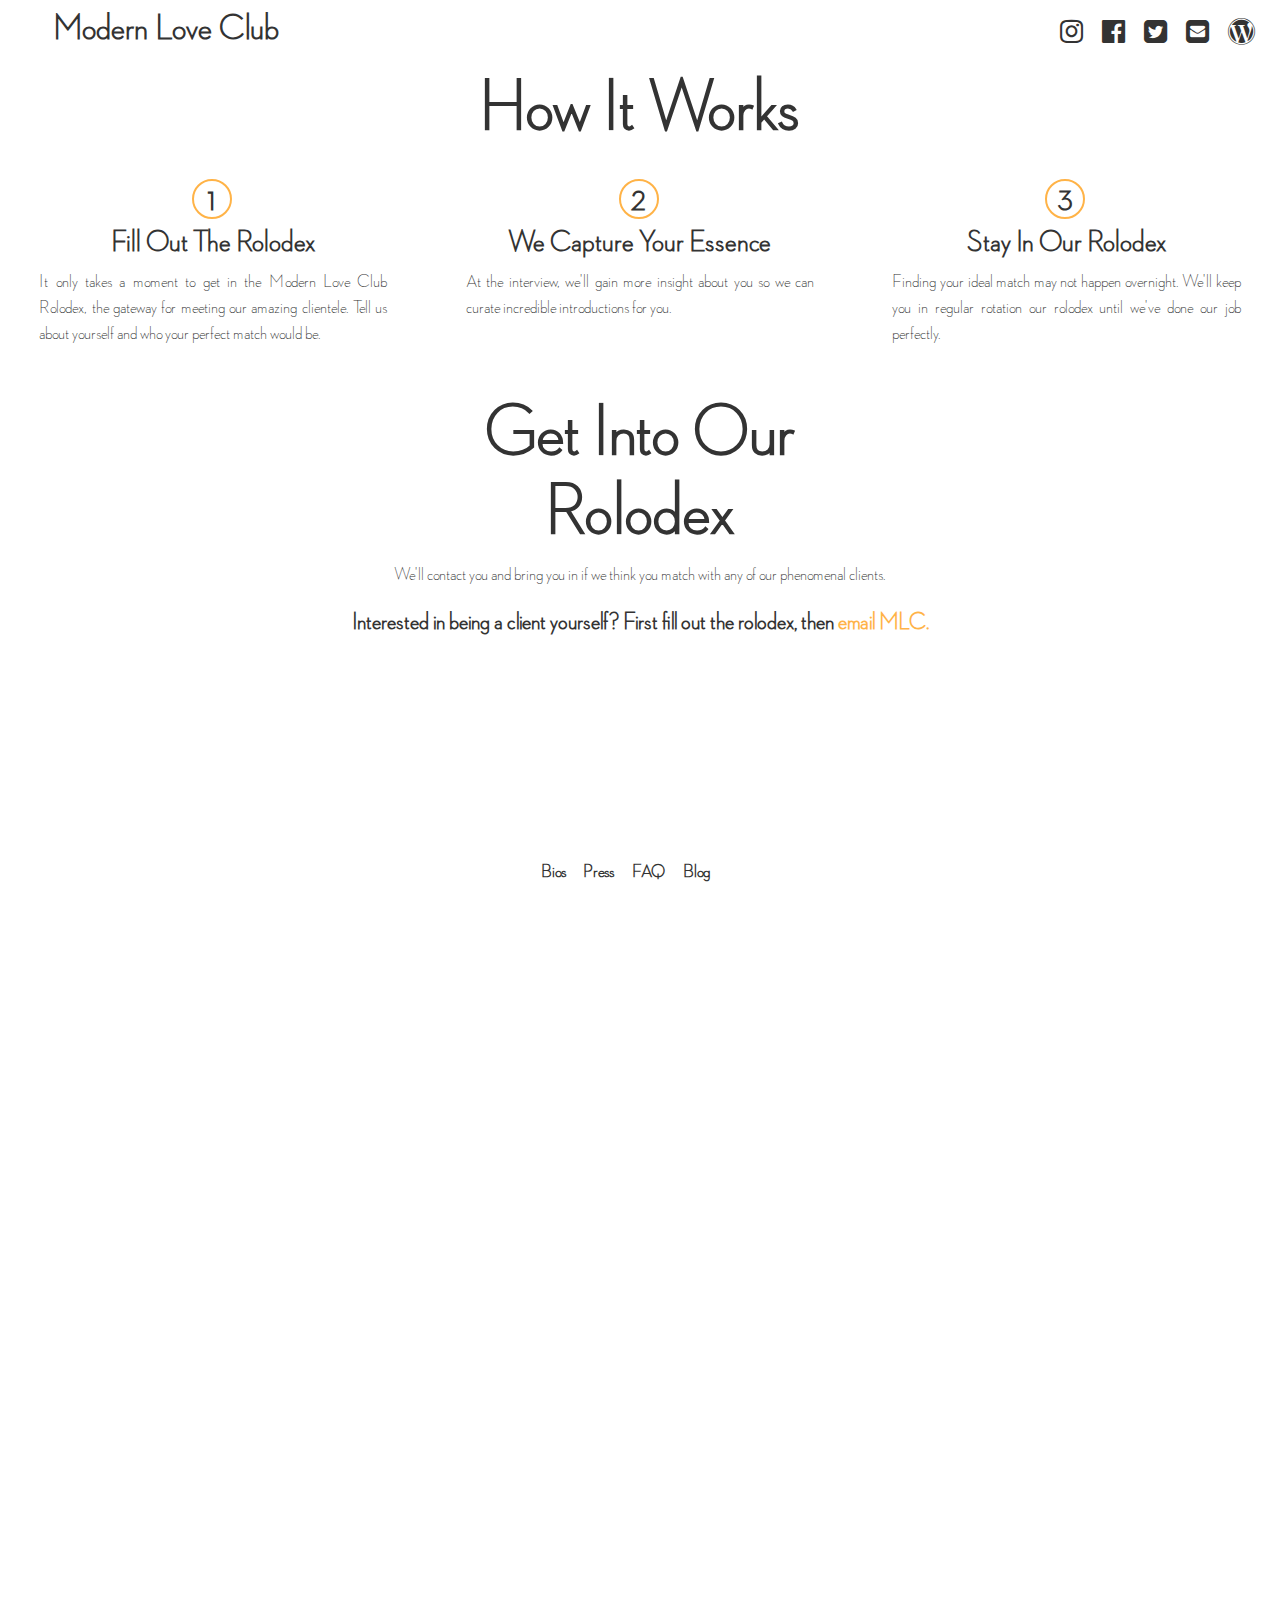
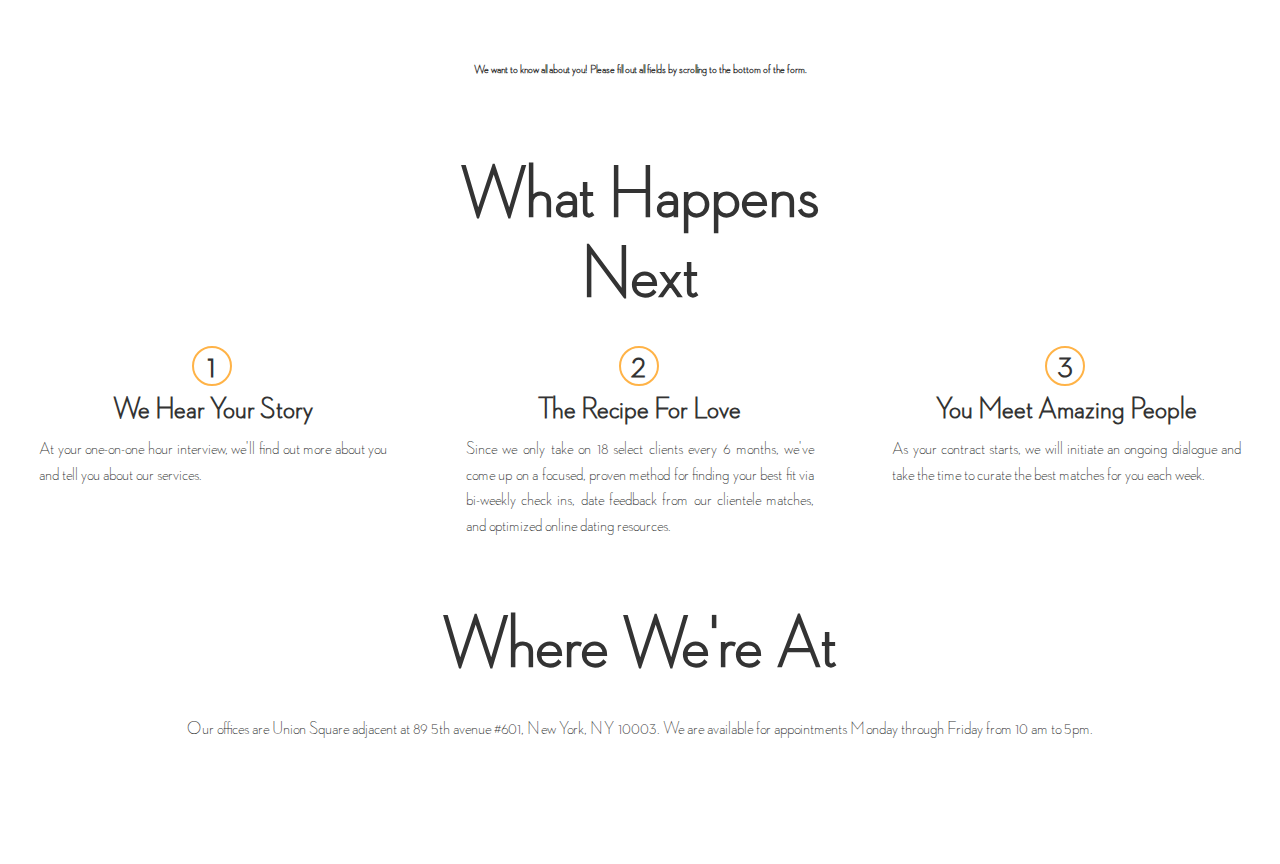
==== about.html @ 14af83e6 "got everything just the way I wanted" ====
<!DOCTYPE html>
<html>
  <head>
    <html lang="en">
    <meta charset="utf-8">
    <meta http-equiv="X-UA-Compatible" content="IE=edge">
    <meta name="viewport" content="width=device-width, initial-scale=1">
    <meta name="keywords" content="Modern Love Club, MLC, Amy Van Doran, Matchmaking">
    <meta name="description" content="We put the curating in dating.">
    <link rel="shortcut icon" href="favicon.ico" />
    <title>Modern Love Club</title>
    <link rel="stylesheet" type="text/css" href="css/bootstrap.min.css">
    <link rel="stylesheet" href="http://maxcdn.bootstrapcdn.com/font-awesome/4.3.0/css/font-awesome.min.css">
    <link rel="stylesheet" type="text/css" href="css/styles.css">
  </head>
  <body>

    <div class="container-fluid">

      <div class="navigation">
        <div class="row">
          <div class="col-md-12">
            <h1 class="brand-logo"><a class="brand-link" href="about.html">Modern Love Club</h1>
            <ul class="nav-guide">
              <li class="nav-links"><a class="fa-link" href="https://instagram.com/amyvandoran/"><i class="fa fa-instagram"></i></a></li>
              <li class="nav-links"><a class="fa-link" href="https://www.facebook.com/modernloveclub"><i class="fa fa-facebook-official"></i></a></li>
              <li class="nav-links"><a class="fa-link" href="https://twitter.com/modernloveclub"><i class="fa fa-twitter-square"></i></a></li>
              <li class="nav-links"><a class="fa-link" href="mailto:info@modernloveclub.com?subject=hello"><i class="fa fa-envelope-square"></i></a></li>
              <li class="nav-links"><a class="fa-link" href="https://modernloveclub.wordpress.com/"><i class="fa fa-wordpress"></i></a></li>
            </ul>

            <div class="btn drop-button">Menu</div>
            <div class="drop-menu">
              <ul class="drop-list">
                <li class="drop-item"><a class="fa-link" href="about.html">Home</a></li>
                <li class="drop-item"><a class="fa-link" href="about.html">About</a></li>
                <li class="drop-item"><a class="fa-link" href="bios.html">Bios</a></li>
                <li class="drop-item"><a class="fa-link" href="press.html">Press</a></li>
                <li class="drop-item"><a class="fa-link" href="faq.html">FAQ</a></li>
                <li class="drop-item"><a class="fa-link" href="https://www.facebook.com/modernloveclub">Facebook</a></li>
                <li class="drop-item"><a class="fa-link" href="https://twitter.com/modernloveclub">Twitter</a></li>
                <li class="drop-item"><a class="fa-link" href="https://instagram.com/amyvandoran/">Instagram</a></li>
                <li class="drop-item"><a class="fa-link" href="mailto:info@modernloveclub.com?subject=hello"><i class="fa fa-envelope-square"></i></a></li>
                <li class="drop-item"><a class="fa-link" href="https://modernloveclub.wordpress.com/">Blog</a></li>
              </ul>
            </div>
          </div>

        </div>
      </div>

      <div class="content">

        <div class="row">

          <div class="col-md-4 col-md-offset-4">
            <h1 class="centered section-headline">How It Works</h1>
          </div>

        </div>

        <div class="row">

          <div class="col-md-4">
            <div class="work-box">

              <div class="row">
                <div class="circle">
                  <h1 class="circle-text">1</h1>
                </div>
              </div>

              <div class="row">
                <h2 class="centered work-descriptor">Fill out the rolodex</h2>
                <p class="work-text">It only takes a moment to get in the Modern Love Club Rolodex, the gateway for meeting our amazing clientele.  Tell us about yourself and who your perfect match would be.</p>
              </div>

            </div>
          </div>

          <div class="col-md-4">
            <div class="work-box">

              <div class="row">
                <div class="circle">
                  <h1 class="circle-text">2</h1>
                </div>
              </div>

              <div class="row">
                <h2 class="centered work-descriptor">We Capture Your Essence</h2>
                <p class="work-text">At the interview, we'll gain more insight about you so we can curate incredible introductions for you.</p>
              </div>

            </div>
          </div>

          <div class="col-md-4">
            <div class="work-box">

              <div class="row">
                <div class="circle">
                  <h1 class="circle-text">3</h1>
                </div>
              </div>

              <div class="row">
                <h2 class="centered work-descriptor">Stay In Our Rolodex</h2>
                <p class="work-text">Finding your ideal match may not happen overnight.  We'll keep you in regular rotation our rolodex until we've done our job perfectly.</p>
              </div>

            </div>
          </div>


        </div>

        <div class="row">

          <div class="col-md-4 col-md-offset-4">
            <h1 class="centered section-headline">Get Into Our Rolodex</h1>
          </div>

        </div>

        <div class="row">
          <div class="col-md-6 col-md-offset-3 hidden-xs">
            <p class="centered">We'll contact you and bring you in if we think you match with any of our phenomenal clients.</p>
            <h1 class="centered visible-xs">Well this is awkward.</h1>
            <p class="visible-xs">We're so excited to meet you, but our rolodex works best on a laptop, desktop or tablet.  Please visit us from your favorite device and fill out the form there.  In the meantime, you may book an appointment with Amy or email Julie now.  Thanks, look forward to seeing you!</p>
            <h3 class="centered">Interested in being a client yourself? First fill out the rolodex, then <a href="mailto:info@modernloveclub.com?subject=hello">email MLC.</a></h3>

            <center>
            <div class="hidden-xs" id="mmproRegistrationFormBox">
              <iframe style="height: 1000px; width: 600px; border: none;" marginheight="0" marginwidth="0" frameborder="0" name="mmproRegistrationForm" src="https://matchmakercrm.com/memberArea/mmpro/mk/552/key/91e6d3534036326f37246410842c2a5507429c68"></iframe>
            </div>
            </center>
            <h6 class="centered hidden-xs">We want to know all about you!  Please fill out all fields by scrolling to the bottom of the form.</h6>
          </div>

          </div>
        </div>

        <div class="row">

          <div class="col-md-4 col-md-offset-4">
            <h1 class="centered section-headline">What Happens Next</h1>
          </div>

        </div>

        <div class="row">

          <div class="col-md-4">
            <div class="work-box bottom">

              <div class="row">
                <div class="circle">
                  <h1 class="circle-text">1</h1>
                </div>
              </div>

              <div class="row">
                <h2 class="centered work-descriptor">We Hear Your Story</h2>
                <p class="work-text">At your one-on-one hour interview, we'll find out more about you and tell you about our services.</p>
              </div>

            </div>
          </div>

          <div class="col-md-4">
            <div class="work-box bottom">

              <div class="row">
                <div class="circle">
                  <h1 class="circle-text">2</h1>
                </div>
              </div>

              <div class="row">
                <h2 class="centered work-descriptor">The Recipe For Love</h2>
                <p class="work-text">Since we only take on 18 select clients every 6 months, we've come up on a focused, proven method for finding your best fit via bi-weekly check ins, date feedback from our clientele matches, and optimized online dating resources.</p>
              </div>

            </div>
          </div>

          <div class="col-md-4">
            <div class="work-box bottom">

              <div class="row">
                <div class="circle">
                  <h1 class="circle-text">3</h1>
                </div>
              </div>

              <div class="row">
                <h2 class="centered work-descriptor">You Meet Amazing People</h2>
                <p class="work-text">As your contract starts, we will initiate an ongoing dialogue and take the time to curate the best matches for you each week.</p>
              </div>

            </div>
          </div>


        </div>

        <div class="row">

          <div class="col-md-4 col-md-offset-4">
            <h1 class="centered section-headline">Where We're At</h1>
          </div>

        </div>

        <div class="row">
          <div class="col-md-10 col-md-offset-1">
            <p class="work-text centered bottom-text">Our offices are Union Square adjacent at 89 5th avenue #601, New York, NY 10003. We are available for appointments Monday through Friday from 10 am to 5pm. </p>

          </div>
        </div>







      </div> <!-- this closes content -->

      <div class="row">
        <div class="footer">
          <div class="col-md-3 col-md-offset-5">
            <ul class="foot-guide">
              <li class="foot-links"><a class="foot-link bold" href="bios.html">Bios</a></li>
              <li class="foot-links"><a class="foot-link bold" href="press.html">Press</a></li>
              <li class="foot-links"><a class="foot-link bold" href="faq.html">FAQ</a></li>
              <li class="foot-links"><a class="foot-link bold" href="https://modernloveclub.wordpress.com/">Blog</a></li>
            </ul>

          </div>

        </div>
      </div>

    </div> <!-- this closes container -->

  <script src="js/jquery-2.1.1.min.js" type="text/javascript"></script>
  <script src="js/bootstrap.js" type="text/javascript"></script>
  <script src="js/basics.js" type="text/javascript"></script>
  </body>
</html>
---- css/styles.css ----
@font-face {
  font-family: 'neutraface titling';
  src: url("../fonts/neutraface/neutra2displaybold.ttf") format("truetype"); }
@font-face {
  font-family: 'neutraface';
  src: url("../fonts/neutraface/neutra2displaylight.ttf") format("truetype"); }
body {
  font-family: "neutraface", Futura, "Trebuchet MS", Arial, sans-serif;
  font-weight: 400;
  font-size: 18px;
  color: #333333; }

h1,
h2,
h3,
h4,
h5,
h6 {
  font-weight: 700; }

p {
  text-align: justify; }

a {
  -webkit-transition: all 700ms ease-out;
  -moz-transition: all 700ms ease-out;
  -o-transition: all 700ms ease-out;
  transition: all 700ms ease-out;
  color: #ffb347;
  text-decoration: none; }
  a:hover, a:active, a:focus {
    color: #ffcc99;
    text-decoration: none; }
  a:visited {
    color: #ffb347; }

.white {
  -webkit-transition: all 700ms ease-out;
  -moz-transition: all 700ms ease-out;
  -o-transition: all 700ms ease-out;
  transition: all 700ms ease-out;
  color: white;
  text-decoration: none;
  position: absolute;
  bottom: 18%;
  left: 30%; }
  .white:hover, .white:active, .white:focus {
    color: white;
    text-decoration: none; }
  .white:visited {
    color: white; }
  @media all and (min-width: 768px) and (max-width: 991px) {
    .white {
      bottom: 25%; } }
  @media all and (min-width: 480px) and (max-width: 767px) {
    .white {
      bottom: 25%; } }

.centered {
  text-align: center; }

.bold {
  font-weight: 900; }

.section-headline {
  font-size: 4em; }

.fa-link,
.brand-link,
.foot-link {
  -webkit-transition: all 700ms ease-out;
  -moz-transition: all 700ms ease-out;
  -o-transition: all 700ms ease-out;
  transition: all 700ms ease-out;
  text-decoration: none;
  color: #333333; }
  .fa-link:hover, .fa-link:active, .fa-link:focus,
  .brand-link:hover,
  .brand-link:active,
  .brand-link:focus,
  .foot-link:hover,
  .foot-link:active,
  .foot-link:focus {
    color: #666666; }
  .fa-link:visited,
  .brand-link:visited,
  .foot-link:visited {
    color: #333333; }

.press-title {
  color: white; }

.social-media {
  font-size: 1.25em;
  padding: 0 2%; }

.bottom-text {
  padding-bottom: 100px; }

.enter-button {
  -webkit-transition: all 700ms ease-out;
  -moz-transition: all 700ms ease-out;
  -o-transition: all 700ms ease-out;
  transition: all 700ms ease-out;
  width: 200px;
  background-color: #ffcc99;
  border: 2px solid white;
  color: white !important;
  font-weight: 700;
  font-size: 1.25em;
  text-decoration: none;
  text-align: center;
  display: block;
  margin: 1% auto; }
  .enter-button:hover, .enter-button:active {
    background-color: #70ccc6;
    color: #77d9d3 !important;
    border: 2px solid #77d9d3; }
  .enter-button:visited {
    color: white !important;
    border: 2px solid white; }

.drop-button {
  -webkit-transition: all 700ms ease-out;
  -moz-transition: all 700ms ease-out;
  -o-transition: all 700ms ease-out;
  transition: all 700ms ease-out;
  float: right;
  width: 25%;
  background-color: #ffcc99;
  border: 2px solid #ffb347;
  color: white;
  font-weight: 700;
  text-decoration: none;
  text-align: center;
  margin-top: 2%; }
  .drop-button:hover, .drop-button:active {
    color: #fff019;
    border: 2px solid #fff777; }
  .drop-button:visited {
    color: #ffcc99;
    border: 2px solid #ffb347; }

.button-slide-up {
  -webkit-transition: all 700ms ease-out;
  -moz-transition: all 700ms ease-out;
  -o-transition: all 700ms ease-out;
  transition: all 700ms ease-out;
  width: 25%;
  background-color: #ffcc99;
  border: 2px solid #ffb347;
  color: white;
  font-weight: 700;
  text-decoration: none;
  text-align: center;
  margin-top: 2%; }
  .button-slide-up:hover, .button-slide-up:active {
    color: #fff019;
    border: 2px solid #fff777; }
  .button-slide-up:visited {
    color: #ffcc99;
    border: 2px solid #ffb347; }

.navigation {
  position: fixed;
  z-index: 10;
  height: 50px;
  width: 100%;
  background-color: white;
  margin: 0;
  padding: 0; }

.footer {
  position: fixed;
  bottom: 0;
  z-index: 10;
  height: 40px;
  width: 100%;
  background-color: white;
  margin: 0;
  padding: 0; }

.content {
  margin-top: 50px;
  margin-bottom: 50px; }

.brand-logo {
  font-weight: 700;
  float: left;
  margin-left: 3%;
  margin-top: 0;
  padding: 10px 0; }

.nav-guide {
  list-style-type: none;
  margin-right: 3%;
  margin-top: 0;
  padding: 15px 0;
  float: right; }

.nav-links {
  display: inline;
  font-weight: 900;
  padding-right: 2px;
  font-size: 1.5em; }

.foot-guide {
  list-style-type: none;
  padding: 0;
  margin: 0; }

.foot-links {
  display: inline;
  margin: 0 2.5%; }

.placeholder-box {
  position: fixed;
  height: 300px;
  width: 400px;
  top: 50%;
  left: 50%;
  margin-top: -150px;
  margin-left: -200px;
  border: 2px solid #fff019; }

.placeholder-title {
  color: #333333;
  text-align: center;
  font-size: 3em;
  margin-top: 12.5%; }

.placeholder-subtitle {
  color: #333333;
  text-align: center;
  margin-top: 10%; }

.drop-menu {
  position: absolute;
  right: 100px;
  top: 50px;
  background-color: white;
  text-align: center; }

.drop-list {
  list-style-type: none;
  text-align: center; }

.intro {
  background-color: #77d9d3; }

.intro-title {
  font-size: 5em;
  font-weight: 900;
  color: white;
  margin: 10% 0 0 5%; }

.intro-subtitle {
  font-size: 3em;
  font-weight: 300;
  color: white;
  margin: 5% 0 0 5%; }

.mlc-welcome {
  display: block;
  margin: 1% auto; }

.left-marg {
  margin-left: 15%; }
  @media all and (min-width: 480px) and (max-width: 767px) {
    .left-marg {
      margin-left: 0; } }

.work-box {
  padding: 5%; }
  .work-box.bottom {
    padding-bottom: 10%; }

.circle {
  position: absolute;
  left: 45%;
  border-radius: 50%;
  height: 40px;
  width: 40px;
  border: 2px solid #ffb347;
  color: #333333;
  font-weight: 900; }

.circle-text {
  text-align: center;
  margin: 0;
  padding: 0; }

.work-descriptor {
  margin-top: 12.5%;
  text-transform: capitalize; }

.work-text {
  margin: 2% 5%; }

.bio-photo {
  width: 250px;
  height: auto;
  margin: 1% 10%; }

.bio-title, .bio-subtitle {
  font-weight: 900;
  margin: 1% 5%; }

.bio-paragraph {
  text-align: justify;
  margin: 1% 5%; }

.press-box {
  width: 175px;
  height: 175px;
  margin: 25%;
  background: white; }
  @media all and (min-width: 480px) and (max-width: 767px) {
    .press-box {
      width: 160px;
      height: 160px; } }
  .press-box.bellini {
    background: #ffb347; }
  .press-box.yellow {
    background: #fff019; }
  .press-box.blue {
    background: #70ccc6; }
  .press-box.pink {
    background: #ff949e; }
  .press-box.gray {
    background: #666666; }
  .press-box.salmon {
    background: #fd885c; }

.press-title {
  padding: 10px;
  text-transform: uppercase; }

.first {
  margin-left: 10%; }

.press-image {
  width: 150px;
  height: 150px;
  border-radius: 100px;
  margin: 2% 37.5%; }

.testimonial-box {
  width: 300px;
  height: 300px; }

.testimonial {
  font-weight: 700;
  font-size: 1.5em;
  text-align: center; }

.testimonial-title {
  font-weight: 700;
  font-size: 1.5em;
  color: #ffb347;
  font-style: italic;
  text-align: center; }

.question-arrow, .question {
  display: inline; }

.question-arrow {
  height: 50px;
  width: 50px;
  margin: 0 0 10px 0; }

.questionBox {
  cursor: pointer;
  margin: 2.5% 0; }

.work-text {
  margin: 2% 5%; }

.bio-photo {
  width: 250px;
  height: auto;
  margin: 5% 10%; }

.logo-photo {
  width: 300px;
  height: auto;
  margin: 5% 10%; }

.bio-title {
  font-weight: 900;
  margin: 2.5% 5% 1% 5%; }

.bio-paragraph {
  text-align: justify;
  margin: 0 5%; }
  .bio-paragraph.first {
    margin: 5% 5% 0 5%; }
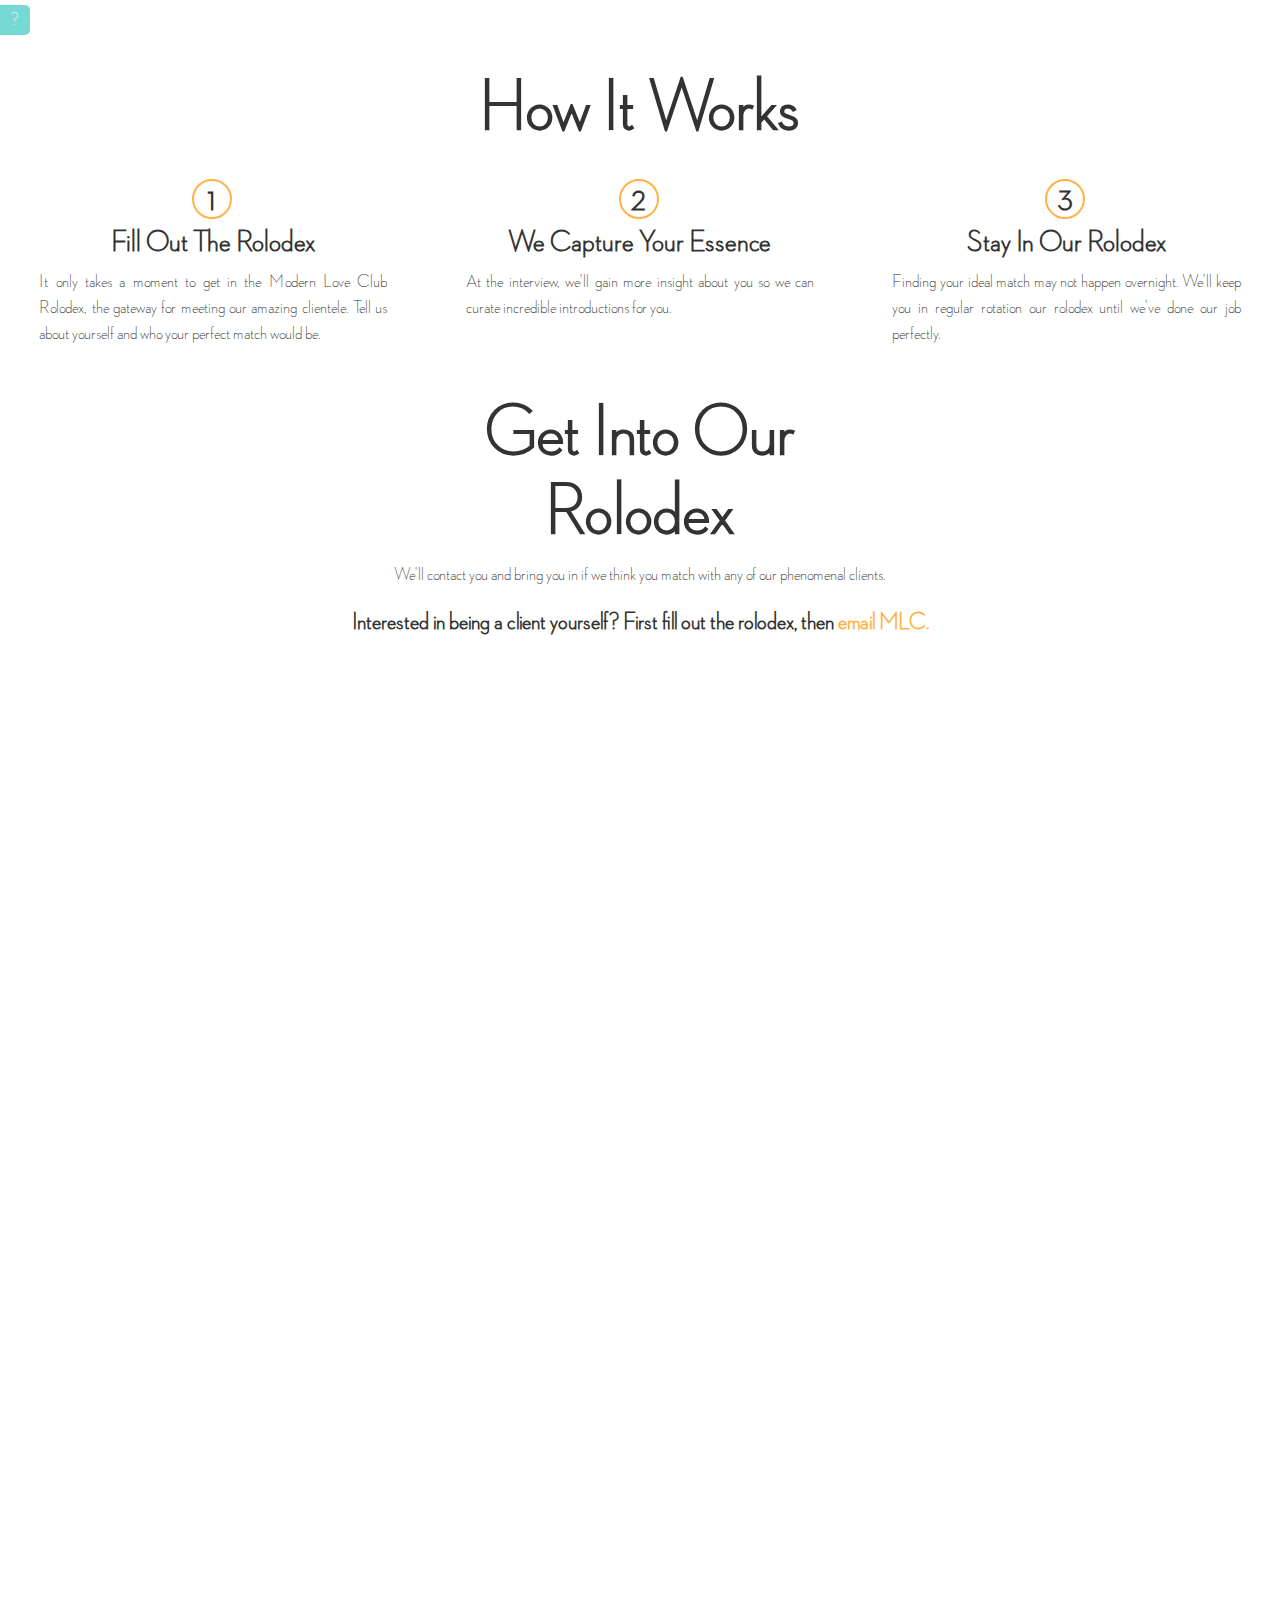
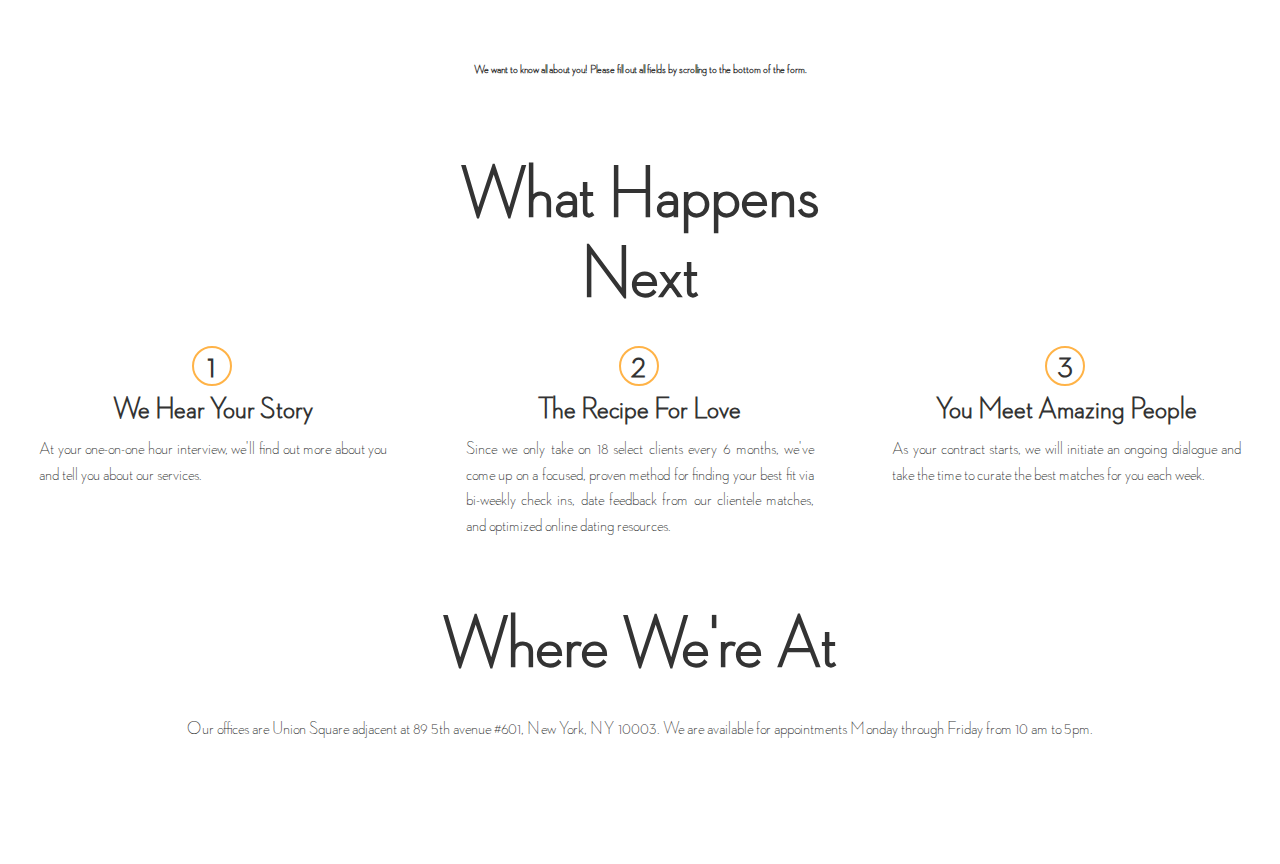
==== commit dd025135: "got navbar on all pages working" ====
--- a/about.html
+++ b/about.html
@@ -15,39 +15,32 @@
   </head>
   <body>
 
+  <div class="container-fluid side-nav">
+    <div class="side-navbar-button">?</div>
+    <div class="side-navbar">
+      <div class="row">
+        <div class="col-md-12">
+          <ul class="menu-nav">
+            <li class="menu-item nav-logo">Modern Love Club <span class="close-button">X</span></li>
+            <li class="menu-item underline">Pages</li>
+            <li class="menu-item"><a class="sidebar-link" href="about.html">About MLC</a></li>
+            <li class="menu-item"><a class="sidebar-link" href="bios.html">Bios</a></li>
+            <li class="menu-item"><a class="sidebar-link" href="press.html">Press</a></li>
+            <li class="menu-item"><a class="sidebar-link" href="faq.html">FAQ</a></li>
+            <li class="menu-item"><a class="sidebar-link" href="https://modernloveclub.wordpress.com/"target="_blank">Blog</a></li>
+            <li class="menu-item underline">Social Media</li>
+            <li class="menu-item sm"><a class="fa-link" href="https://www.facebook.com/modernloveclub" target="_blank"><i class="fa fa-facebook-official"></i></a></li>
+            <li class="menu-item sm"><a class="fa-link" href="https://twitter.com/modernloveclub" target="_blank"><i class="fa fa-twitter-square"></i></a></li>
+            <li class="menu-item sm"><a class="fa-link" href="https://instagram.com/amyvandoran/" target="_blank"><i class="fa fa-instagram"></i></a></li>
+            <li class="menu-item sm"><a class="fa-link" href="mailto:info@modernloveclub.com?subject=hello"><i class="fa fa-envelope-square"></i></a></li>
+            <li class="menu-item sm"><a class="fa-link" href="https://modernloveclub.wordpress.com/"><i class="fa fa-book"></i></a></li>
+          </ul>
+        </div>
+      </div>
+    </div>
+  </div>
+
     <div class="container-fluid">
-
-      <div class="navigation">
-        <div class="row">
-          <div class="col-md-12">
-            <h1 class="brand-logo"><a class="brand-link" href="about.html">Modern Love Club</h1>
-            <ul class="nav-guide">
-              <li class="nav-links"><a class="fa-link" href="https://instagram.com/amyvandoran/"><i class="fa fa-instagram"></i></a></li>
-              <li class="nav-links"><a class="fa-link" href="https://www.facebook.com/modernloveclub"><i class="fa fa-facebook-official"></i></a></li>
-              <li class="nav-links"><a class="fa-link" href="https://twitter.com/modernloveclub"><i class="fa fa-twitter-square"></i></a></li>
-              <li class="nav-links"><a class="fa-link" href="mailto:info@modernloveclub.com?subject=hello"><i class="fa fa-envelope-square"></i></a></li>
-              <li class="nav-links"><a class="fa-link" href="https://modernloveclub.wordpress.com/"><i class="fa fa-wordpress"></i></a></li>
-            </ul>
-
-            <div class="btn drop-button">Menu</div>
-            <div class="drop-menu">
-              <ul class="drop-list">
-                <li class="drop-item"><a class="fa-link" href="about.html">Home</a></li>
-                <li class="drop-item"><a class="fa-link" href="about.html">About</a></li>
-                <li class="drop-item"><a class="fa-link" href="bios.html">Bios</a></li>
-                <li class="drop-item"><a class="fa-link" href="press.html">Press</a></li>
-                <li class="drop-item"><a class="fa-link" href="faq.html">FAQ</a></li>
-                <li class="drop-item"><a class="fa-link" href="https://www.facebook.com/modernloveclub">Facebook</a></li>
-                <li class="drop-item"><a class="fa-link" href="https://twitter.com/modernloveclub">Twitter</a></li>
-                <li class="drop-item"><a class="fa-link" href="https://instagram.com/amyvandoran/">Instagram</a></li>
-                <li class="drop-item"><a class="fa-link" href="mailto:info@modernloveclub.com?subject=hello"><i class="fa fa-envelope-square"></i></a></li>
-                <li class="drop-item"><a class="fa-link" href="https://modernloveclub.wordpress.com/">Blog</a></li>
-              </ul>
-            </div>
-          </div>
-
-        </div>
-      </div>
 
       <div class="content">
 
@@ -220,33 +213,15 @@
           </div>
         </div>
 
-
-
-
-
-
-
       </div> <!-- this closes content -->
 
-      <div class="row">
-        <div class="footer">
-          <div class="col-md-3 col-md-offset-5">
-            <ul class="foot-guide">
-              <li class="foot-links"><a class="foot-link bold" href="bios.html">Bios</a></li>
-              <li class="foot-links"><a class="foot-link bold" href="press.html">Press</a></li>
-              <li class="foot-links"><a class="foot-link bold" href="faq.html">FAQ</a></li>
-              <li class="foot-links"><a class="foot-link bold" href="https://modernloveclub.wordpress.com/">Blog</a></li>
-            </ul>
-
-          </div>
-
-        </div>
-      </div>
+
 
     </div> <!-- this closes container -->
 
   <script src="js/jquery-2.1.1.min.js" type="text/javascript"></script>
   <script src="js/bootstrap.js" type="text/javascript"></script>
   <script src="js/basics.js" type="text/javascript"></script>
+  <script src="js/sidenav.js" type="text/javascript"></script>
   </body>
 </html>--- a/css/styles.css
+++ b/css/styles.css
@@ -67,7 +67,8 @@
 
 .fa-link,
 .brand-link,
-.foot-link {
+.foot-link,
+.sidebar-link {
   -webkit-transition: all 700ms ease-out;
   -moz-transition: all 700ms ease-out;
   -o-transition: all 700ms ease-out;
@@ -80,11 +81,15 @@
   .brand-link:focus,
   .foot-link:hover,
   .foot-link:active,
-  .foot-link:focus {
+  .foot-link:focus,
+  .sidebar-link:hover,
+  .sidebar-link:active,
+  .sidebar-link:focus {
     color: #666666; }
   .fa-link:visited,
   .brand-link:visited,
-  .foot-link:visited {
+  .foot-link:visited,
+  .sidebar-link:visited {
     color: #333333; }
 
 .press-title {
@@ -96,6 +101,10 @@
 
 .bottom-text {
   padding-bottom: 100px; }
+
+.disclaimer {
+  margin-top: 25px;
+  font-weight: 700; }
 
 .enter-button {
   -webkit-transition: all 700ms ease-out;
@@ -161,6 +170,46 @@
     color: #ffcc99;
     border: 2px solid #ffb347; }
 
+.side-nav {
+  position: relative; }
+  .side-nav .side-navbar {
+    z-index: 1;
+    width: 250px;
+    height: 100%;
+    position: fixed;
+    background-color: white;
+    margin-left: -265px; }
+    .side-nav .side-navbar .menu-nav {
+      list-style-type: none;
+      padding: 0 !important; }
+    .side-nav .side-navbar .menu-item.nav-logo {
+      font-size: 1.25em; }
+    .side-nav .side-navbar .menu-item.underline {
+      font-weight: 700;
+      text-decoration: underline; }
+    .side-nav .side-navbar .menu-item.sm {
+      display: inline; }
+    .side-nav .side-navbar .close-button {
+      display: inline;
+      float: right;
+      font-size: 1.25em;
+      color: #77d9d3;
+      cursor: pointer; }
+  .side-nav .side-navbar-button {
+    width: 30px;
+    height: 30px;
+    line-height: 30px;
+    position: absolute;
+    top: 5px;
+    left: 0;
+    background: #77d9d3;
+    color: white;
+    z-index: 2;
+    border-radius: 0 5px 5px 0;
+    cursor: pointer;
+    text-align: center;
+    vertical-align: middle; }
+
 .navigation {
   position: fixed;
   z-index: 10;
@@ -246,18 +295,18 @@
   text-align: center; }
 
 .intro {
-  background-color: #77d9d3; }
+  background-color: white; }
 
 .intro-title {
   font-size: 5em;
   font-weight: 900;
-  color: white;
+  color: #333333;
   margin: 10% 0 0 5%; }
 
 .intro-subtitle {
   font-size: 3em;
   font-weight: 300;
-  color: white;
+  color: #333333;
   margin: 5% 0 0 5%; }
 
 .mlc-welcome {
